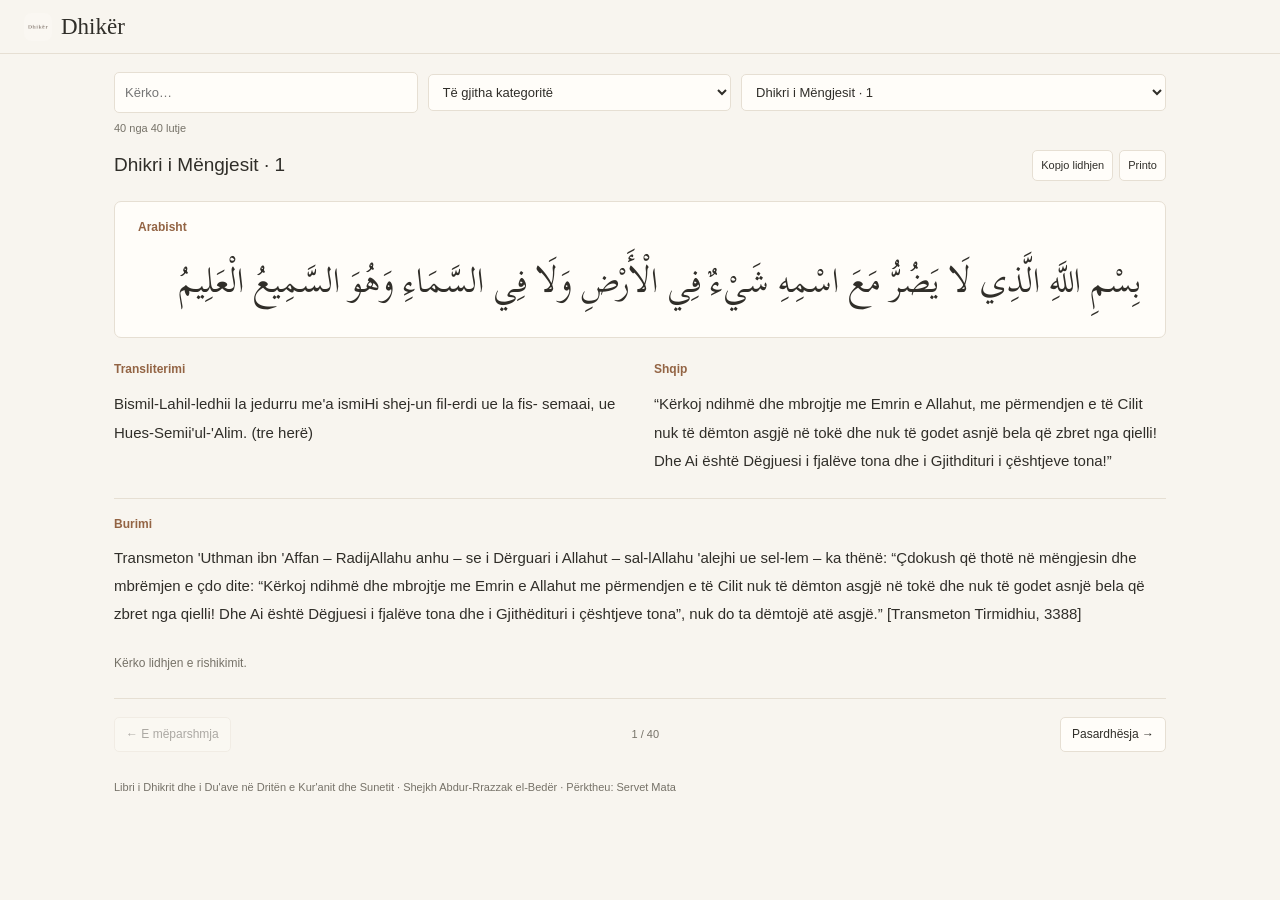
==== review/index.html @ 7531dc66 "Add internal dhikr text review with shared corrections" ====
<!doctype html>
<html lang="sq">
<head>
<meta charset="utf-8"><meta name="viewport" content="width=device-width,initial-scale=1">
<meta name="robots" content="noindex, nofollow"><meta name="theme-color" content="#f8f5ef"><title>Dhikër · Rishikimi</title>
<link rel="icon" href="../assets/icon.png"><link rel="stylesheet" href="./styles.css">
<link rel="stylesheet" href="./corrections.css">
<script src="./corrections.js" defer></script>
<script src="./app.js" defer></script>
</head>
<body>
<a class="skip-link" href="#main">Kalo te përmbajtja</a>
<header class="site-header"><a class="brand" href="../"><img src="../assets/icon.png" alt="" width="28" height="28">Dhikër</a></header>
<div class="layout"><aside class="sidebar" aria-label="Përzgjedhja e lutjeve"><label class="sr-only" for="search">Kërko</label><input id="search" type="search" placeholder="Kërko…" autocomplete="off"><label class="sr-only" for="category">Kategoria</label><select id="category"><option value="">Të gjitha kategoritë</option></select><label class="sr-only" for="prayer-picker">Zgjidh lutjen</label><select id="prayer-picker" aria-label="Zgjidh lutjen"></select><span id="result-count" class="result-count" aria-live="polite"></span><nav id="prayer-list" aria-label="Lutjet" hidden></nav></aside>
<main id="main" tabindex="-1"><div id="load-status" role="status">Duke ngarkuar…</div><article id="prayer" hidden><div class="article-top"><h1 id="prayer-title"></h1><span id="section-label" hidden></span><div class="article-tools"><button id="copy-link" type="button">Kopjo lidhjen</button><button id="print" type="button">Printo</button></div></div><div id="parts"></div><section class="review-section" aria-label="Sugjerimet"><div id="corrections"></div></section><nav class="pagination" aria-label="Lutjet"><button id="previous" type="button">← E mëparshmja</button><span id="position"></span><button id="next" type="button">Pasardhësja →</button></nav></article><p id="empty-state" hidden>Nuk u gjet asnjë lutje.</p><footer class="main-footer"><p id="book-attribution"></p></footer></main></div><div id="toast" role="status" aria-live="polite"></div>
</body></html>
---- review/styles.css ----
@font-face{font-family:Scheherazade;src:url('./fonts/ScheherazadeNew-Regular.ttf') format('truetype');font-display:swap}*{box-sizing:border-box}:root{--paper:#f8f5ef;--white:#fffdf9;--ink:#302e29;--muted:#767268;--line:#e6dfd3;--copper:#936444;--soft:#efe7db}body{margin:0;background:var(--paper);color:var(--ink);font:15px/1.65 Arial,Helvetica,sans-serif}button,input,select,textarea{font:inherit}button{cursor:pointer;background:var(--white);border:1px solid var(--line);border-radius:5px;color:var(--ink);padding:7px 11px}button:hover{background:var(--soft)}button:disabled{opacity:.38;cursor:default}button:focus-visible,a:focus-visible,input:focus-visible,select:focus-visible,textarea:focus-visible{outline:3px solid #aa7854;outline-offset:3px}.site-header{height:54px;border-bottom:1px solid var(--line);display:flex;align-items:center;padding:0 24px}.brand{display:flex;gap:9px;align-items:center;text-decoration:none;color:var(--ink);font:23px Georgia,serif}.brand img{border-radius:7px}.layout{max-width:1100px;margin:auto}.sidebar{display:grid;grid-template-columns:minmax(100px,1fr) minmax(160px,1fr) minmax(220px,1.4fr);gap:10px;padding:18px 24px 0;align-items:center}input[type=search],select{width:100%;min-width:0;padding:9px 10px;border:1px solid var(--line);border-radius:5px;background:var(--white);color:var(--ink);font-size:13px}.result-count{grid-column:1/-1;font-size:11px;color:var(--muted);line-height:1}main{padding:16px 24px 24px;min-width:0}.article-top{display:flex;gap:15px;align-items:center;justify-content:space-between;margin:0 0 20px}#prayer-title{font-size:19px;font-weight:500;margin:0;line-height:1.4}.article-tools{display:flex;gap:6px;flex-shrink:0}.article-tools button{font-size:11px;padding:5px 8px}.part{margin-bottom:26px}.part-heading{font-size:12px;font-weight:400;color:var(--muted);margin:0 0 10px}.arabic-card{padding:16px 23px 22px;background:var(--white);border:1px solid var(--line);border-radius:7px}.field-label{display:block;font-size:12px;font-weight:700;color:var(--copper);margin-bottom:10px}.arabic-text{font-family:Scheherazade,'Traditional Arabic',serif;font-size:34px;line-height:2;text-align:right;white-space:pre-wrap;margin:0}.translations{display:grid;grid-template-columns:1fr 1fr;gap:28px;margin-top:22px}.text-field p{font-size:15px;line-height:1.9;white-space:pre-wrap;margin:0}.reference{border-top:1px solid var(--line);margin-top:22px;padding-top:16px}.reference p{white-space:pre-wrap;font-size:15px;line-height:1.85;margin:0}.absent{font:15px Arial,sans-serif!important;color:var(--muted)}.review-section:has(#corrections:empty){display:none}.review-section{margin-top:26px;padding-top:22px;border-top:1px solid var(--line)}.pagination{display:flex;align-items:center;justify-content:space-between;border-top:1px solid var(--line);margin-top:24px;padding-top:18px}.pagination button{font-size:12px}.pagination span{font-size:11px;color:var(--muted)}.main-footer{font-size:11px;color:var(--muted);margin-top:26px}.main-footer p{margin:0}.skip-link{position:absolute;left:15px;top:-80px;background:var(--white);padding:10px;z-index:10}.skip-link:focus{top:10px}.sr-only{position:absolute;width:1px;height:1px;padding:0;margin:-1px;overflow:hidden;clip:rect(0,0,0,0);white-space:nowrap;border:0}#toast{position:fixed;bottom:24px;left:50%;transform:translateX(-50%);border-radius:6px;background:var(--ink);color:white;padding:10px 20px;font-size:12px;opacity:0;pointer-events:none}#toast.visible{opacity:1}.review-form{display:grid;gap:14px}.review-form label{display:grid;gap:6px;font-size:12px;font-weight:700}.review-form textarea,.review-form input,.review-form select{width:100%;padding:10px;border:1px solid #d8cdbd;border-radius:5px;background:var(--white)}.review-form textarea{min-height:100px;resize:vertical}.review-form button[type=submit],.primary-button{background:var(--copper);color:white;border-color:var(--copper)}.correction-card{padding:18px 0;border-top:1px solid var(--line)}.correction-status,.status-badge{display:inline-block;padding:3px 8px;border-radius:20px;background:var(--soft);font-size:10px}.diff-original,del{background:#f6e3dc}.diff-proposed,ins{background:#e1ebdd;text-decoration:none}.form-message{font-size:12px}.review-actions{display:flex;gap:8px;flex-wrap:wrap}[hidden]{display:none!important}@media(max-width:580px){.site-header{height:45px;padding:0 16px}.brand{font-size:21px}.brand img{width:24px;height:24px}.sidebar{padding:12px 16px 0;grid-template-columns:1fr 1fr;gap:8px}#prayer-picker{grid-column:1/-1}.result-count{display:none}main{padding:15px 16px 20px}.article-top{gap:8px;margin-bottom:14px}#prayer-title{font-size:15px}.article-tools button{font-size:10px;padding:4px 6px}.arabic-card{padding:14px 17px 19px}.arabic-text{font-size:30px}.translations{grid-template-columns:1fr;gap:20px;margin-top:20px}.pagination button{font-size:11px;padding:7px}.main-footer{margin-top:22px}}@media print{.site-header,.sidebar,.article-tools,.review-section,.pagination,#toast{display:none!important}main{padding:0}.arabic-card{break-inside:avoid;background:white}.translations{grid-template-columns:1fr 1fr}body{background:white;color:black}.arabic-text{font-size:27px}.main-footer{break-inside:avoid}}
---- review/corrections.css ----
.corrections-toolbar{display:flex;gap:10px;align-items:center;margin-bottom:16px;flex-wrap:wrap}.corrections-toolbar select{width:auto;max-width:100%}.review-person,.save-status,.review-message{font-size:12px;color:var(--muted)}.review-error{font-size:13px;color:#9c302b}.edit-part{margin-bottom:26px}.edit-heading{font-size:14px;font-weight:500;margin:0 0 14px}.edit-label{display:block;font-size:12px;font-weight:700;color:var(--copper);margin:0 0 14px}.edit-label textarea{display:block;width:100%;min-height:80px;max-height:480px;overflow:auto;resize:vertical;margin-top:6px;padding:12px 14px;border:1px solid #d8cdbd;border-radius:5px;background:var(--white);color:var(--ink);font:15px/1.85 Arial,sans-serif}.edit-label textarea.review-arabic,.review-arabic{font:32px/2 Scheherazade,'Traditional Arabic',serif}.review-actions{align-items:center;margin:12px 0}.original-details{margin-top:16px;font-size:13px}.original-details summary{cursor:pointer;color:var(--muted);width:fit-content}.original-details[open]{padding:14px;background:var(--white);border:1px solid var(--line);border-radius:5px}.original-details .edit-label{margin:16px 0 5px}.original-details p,.proposal-text{white-space:pre-wrap;margin:0 0 18px}.original-details p:not(.review-arabic){font-size:15px}.review-section{margin-top:0;padding-top:0;border-top:0}.proposal-text{font-size:15px;line-height:1.9}.save-status{max-width:100%}@media(max-width:580px){.edit-label textarea.review-arabic,.review-arabic{font-size:29px}.corrections-toolbar{gap:8px}.edit-label textarea{padding:10px 12px}}@media print{.review-section{display:block!important}.corrections-toolbar,.review-actions,.original-details{display:none}.edit-label textarea{height:auto!important;max-height:none;border:0}}
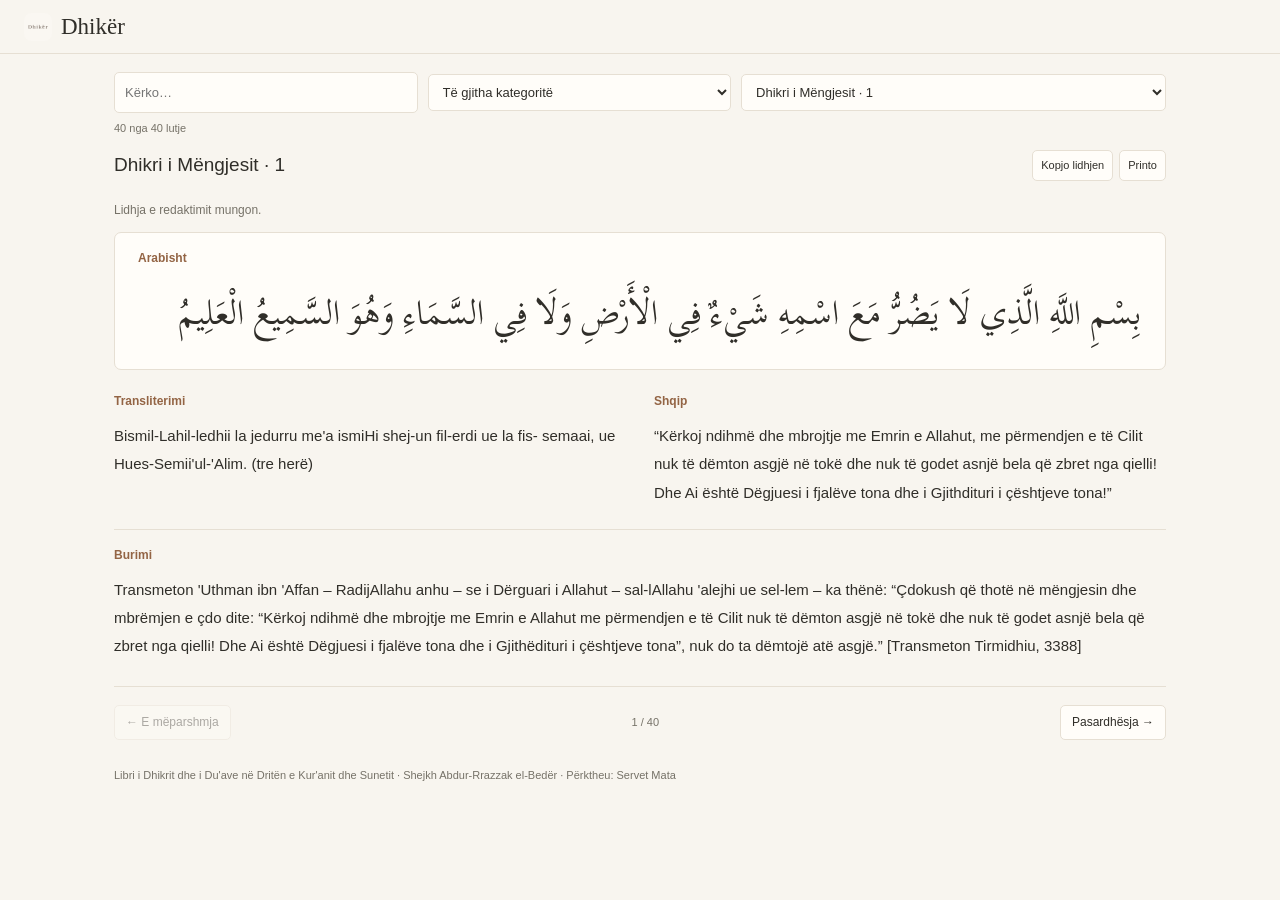
==== commit a5a02118: "Refresh cached assets for the corrected editing flow" ====
--- a/review/index.html
+++ b/review/index.html
@@ -4,9 +4,9 @@
 <meta charset="utf-8"><meta name="viewport" content="width=device-width,initial-scale=1">
 <meta name="robots" content="noindex, nofollow"><meta name="theme-color" content="#f8f5ef"><title>Dhikër · Rishikimi</title>
 <link rel="icon" href="../assets/icon.png"><link rel="stylesheet" href="./styles.css">
-<link rel="stylesheet" href="./corrections.css">
-<script src="./corrections.js" defer></script>
-<script src="./app.js" defer></script>
+<link rel="stylesheet" href="./corrections.css?v=edit-save-2">
+<script src="./corrections.js?v=edit-save-2" defer></script>
+<script src="./app.js?v=edit-save-2" defer></script>
 </head>
 <body>
 <a class="skip-link" href="#main">Kalo te përmbajtja</a>
--- a/review/corrections.css
+++ b/review/corrections.css
@@ -1 +1,3 @@
 .corrections-toolbar{display:flex;gap:10px;align-items:center;margin-bottom:16px;flex-wrap:wrap}.corrections-toolbar select{width:auto;max-width:100%}.review-person,.save-status,.review-message{font-size:12px;color:var(--muted)}.review-error{font-size:13px;color:#9c302b}.edit-part{margin-bottom:26px}.edit-heading{font-size:14px;font-weight:500;margin:0 0 14px}.edit-label{display:block;font-size:12px;font-weight:700;color:var(--copper);margin:0 0 14px}.edit-label textarea{display:block;width:100%;min-height:80px;max-height:480px;overflow:auto;resize:vertical;margin-top:6px;padding:12px 14px;border:1px solid #d8cdbd;border-radius:5px;background:var(--white);color:var(--ink);font:15px/1.85 Arial,sans-serif}.edit-label textarea.review-arabic,.review-arabic{font:32px/2 Scheherazade,'Traditional Arabic',serif}.review-actions{align-items:center;margin:12px 0}.original-details{margin-top:16px;font-size:13px}.original-details summary{cursor:pointer;color:var(--muted);width:fit-content}.original-details[open]{padding:14px;background:var(--white);border:1px solid var(--line);border-radius:5px}.original-details .edit-label{margin:16px 0 5px}.original-details p,.proposal-text{white-space:pre-wrap;margin:0 0 18px}.original-details p:not(.review-arabic){font-size:15px}.review-section{margin-top:0;padding-top:0;border-top:0}.proposal-text{font-size:15px;line-height:1.9}.save-status{max-width:100%}@media(max-width:580px){.edit-label textarea.review-arabic,.review-arabic{font-size:29px}.corrections-toolbar{gap:8px}.edit-label textarea{padding:10px 12px}}@media print{.review-section{display:block!important}.corrections-toolbar,.review-actions,.original-details{display:none}.edit-label textarea{height:auto!important;max-height:none;border:0}}
+
+.save-actions{position:sticky;top:0;z-index:2;background:var(--paper);padding:10px 0;margin:0 0 10px;border-bottom:1px solid var(--line)}
